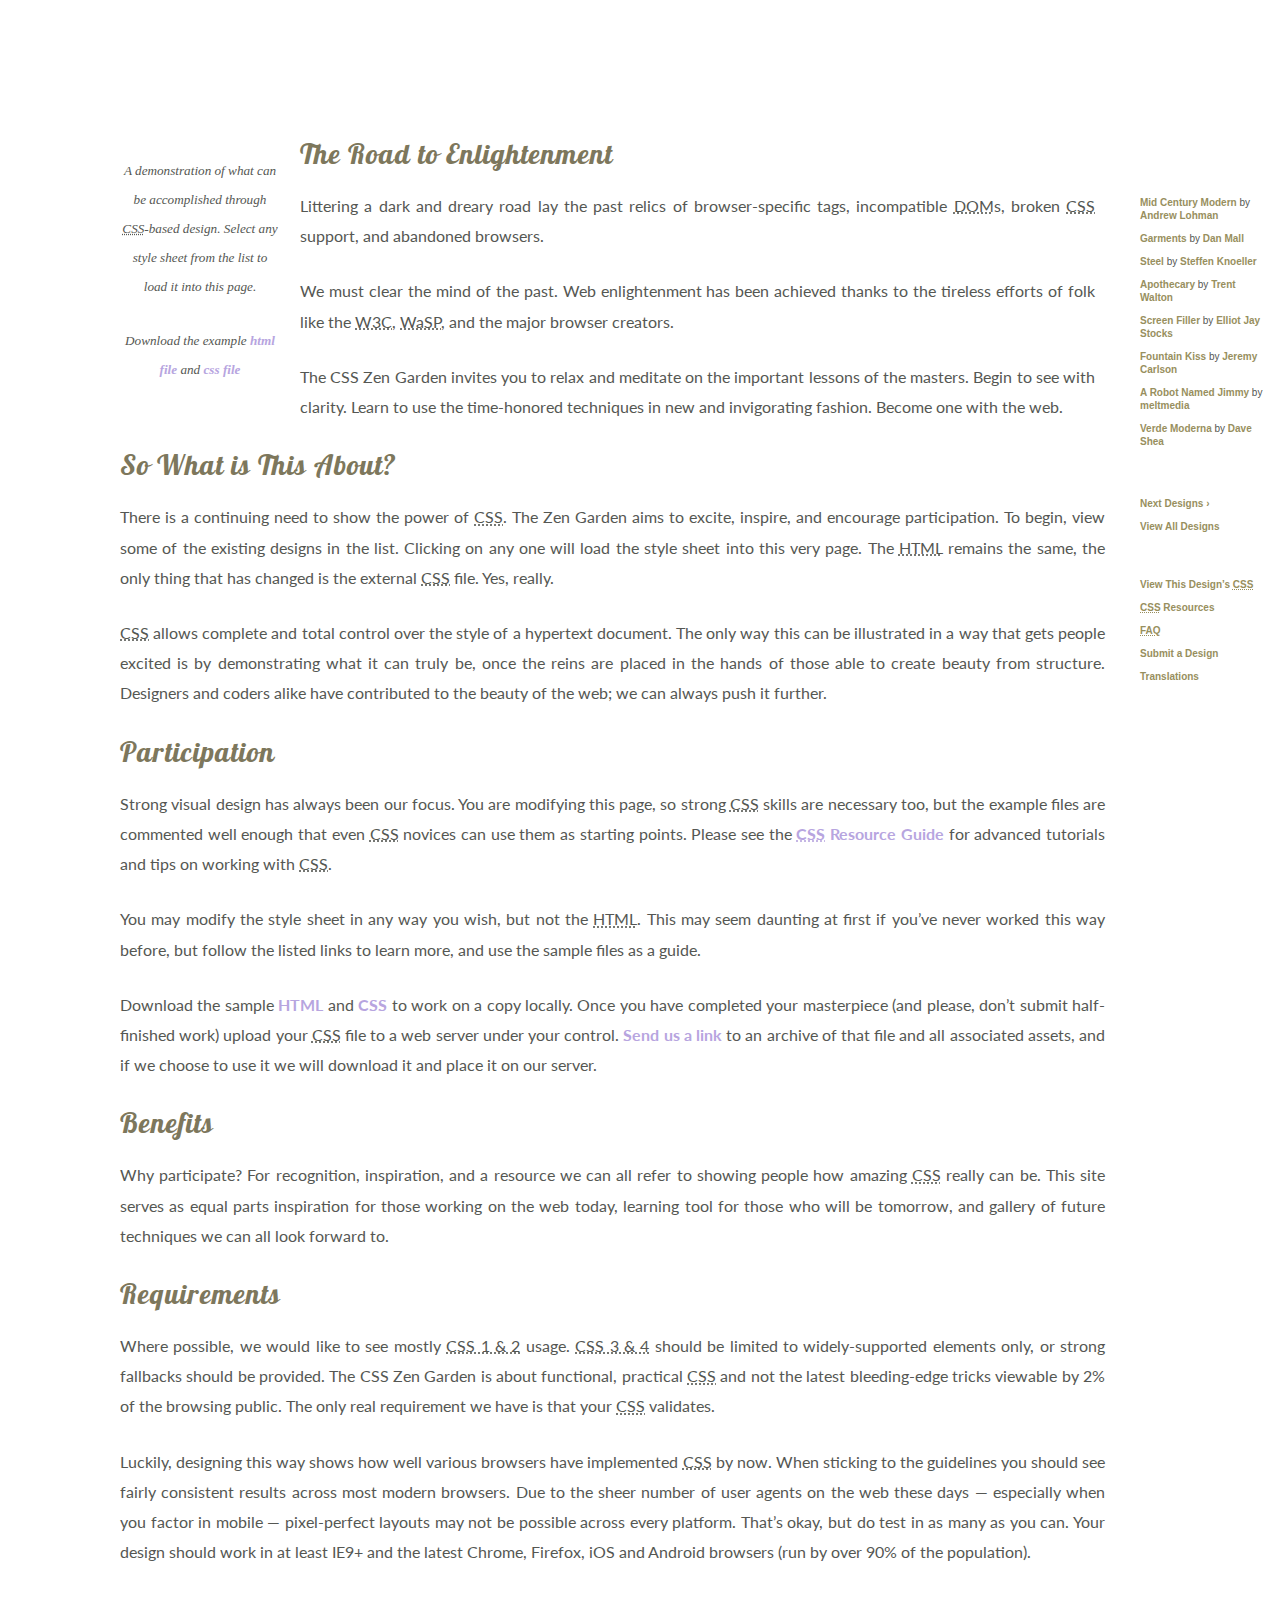
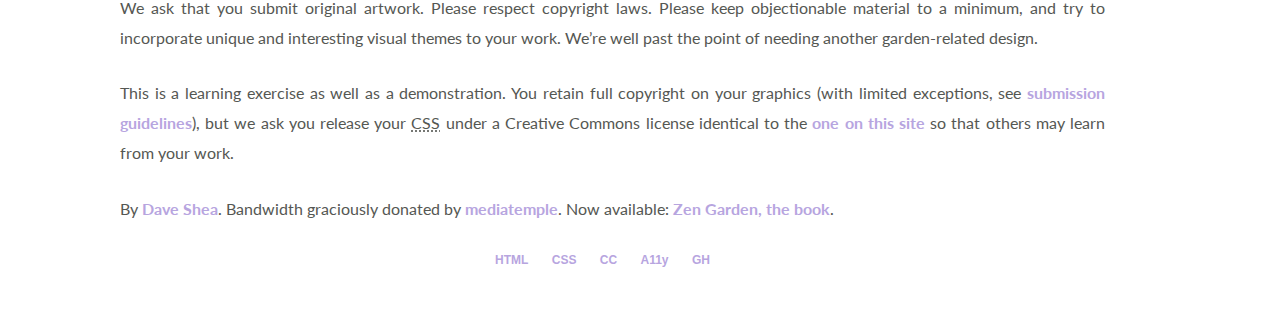
==== 06 zen garden/index.html @ a8cbe53b "uploaded zen garden folder" ====
<!DOCTYPE html>
<html lang="en">
<head>
	<meta charset="utf-8">
	<title>CSS Zen Garden: The Beauty of CSS Design</title>

	<link rel="stylesheet" media="screen" href="style.css?v=8may2013">
	<link rel="alternate" type="application/rss+xml" title="RSS" href="http://www.csszengarden.com/zengarden.xml">

	<meta name="viewport" content="width=device-width, initial-scale=1.0">
	<meta name="author" content="Dave Shea">
	<meta name="description" content="A demonstration of what can be accomplished visually through CSS-based design.">
	<meta name="robots" content="all">
    
    <link href="https://fonts.googleapis.com/css?family=Alfa+Slab+One|Lato|Lobster" rel="stylesheet">


	<!--[if lt IE 9]>
	<script src="script/html5shiv.js"></script>
	<![endif]-->
</head>

<!--



	View source is a feature, not a bug. Thanks for your curiosity and
	interest in participating!

	Here are the submission guidelines for the new and improved csszengarden.com:

	- CSS3? Of course! Prefix for ALL browsers where necessary.
	- go responsive; test your layout at multiple screen sizes.
	- your browser testing baseline: IE9+, recent Chrome/Firefox/Safari, and iOS/Android
	- Graceful degradation is acceptable, and in fact highly encouraged.
	- use classes for styling. Don't use ids.
	- web fonts are cool, just make sure you have a license to share the files. Hosted 
	  services that are applied via the CSS file (ie. Google Fonts) will work fine, but
	  most that require custom HTML won't. TypeKit is supported, see the readme on this
	  page for usage instructions: https://github.com/mezzoblue/csszengarden.com/

	And a few tips on building your CSS file:

	- use :first-child, :last-child and :nth-child to get at non-classed elements
	- use ::before and ::after to create pseudo-elements for extra styling
	- use multiple background images to apply as many as you need to any element
	- use the Kellum Method for image replacement, if still needed. http://goo.gl/GXxdI
	- don't rely on the extra divs at the bottom. Use ::before and ::after instead.

		
-->

<body id="css-zen-garden">
<div class="page-wrapper">

	<section class="intro" id="zen-intro">
		<header role="banner">
			<h1>CSS Zen Garden</h1>
			<h2>The Beauty of <abbr title="Cascading Style Sheets">CSS</abbr> Design</h2>
		</header>

		<div class="summary" id="zen-summary" role="article">
			<p>A demonstration of what can be accomplished through <abbr title="Cascading Style Sheets">CSS</abbr>-based design. Select any style sheet from the list to load it into this page.</p>
			<p>Download the example <a href="/examples/index" title="This page's source HTML code, not to be modified.">html file</a> and <a href="/examples/style.css" title="This page's sample CSS, the file you may modify.">css file</a></p>
		</div>

		<div class="preamble" id="zen-preamble" role="article">
			<h3>The Road to Enlightenment</h3>
			<p>Littering a dark and dreary road lay the past relics of browser-specific tags, incompatible <abbr title="Document Object Model">DOM</abbr>s, broken <abbr title="Cascading Style Sheets">CSS</abbr> support, and abandoned browsers.</p>
			<p>We must clear the mind of the past. Web enlightenment has been achieved thanks to the tireless efforts of folk like the <abbr title="World Wide Web Consortium">W3C</abbr>, <abbr title="Web Standards Project">WaSP</abbr>, and the major browser creators.</p>
			<p>The CSS Zen Garden invites you to relax and meditate on the important lessons of the masters. Begin to see with clarity. Learn to use the time-honored techniques in new and invigorating fashion. Become one with the web.</p>
		</div>
	</section>

	<div class="main supporting" id="zen-supporting" role="main">
		<div class="explanation" id="zen-explanation" role="article">
			<h3>So What is This About?</h3>
			<p>There is a continuing need to show the power of <abbr title="Cascading Style Sheets">CSS</abbr>. The Zen Garden aims to excite, inspire, and encourage participation. To begin, view some of the existing designs in the list. Clicking on any one will load the style sheet into this very page. The <abbr title="HyperText Markup Language">HTML</abbr> remains the same, the only thing that has changed is the external <abbr title="Cascading Style Sheets">CSS</abbr> file. Yes, really.</p>
			<p><abbr title="Cascading Style Sheets">CSS</abbr> allows complete and total control over the style of a hypertext document. The only way this can be illustrated in a way that gets people excited is by demonstrating what it can truly be, once the reins are placed in the hands of those able to create beauty from structure. Designers and coders alike have contributed to the beauty of the web; we can always push it further.</p>
		</div>

		<div class="participation" id="zen-participation" role="article">
			<h3>Participation</h3>
			<p>Strong visual design has always been our focus. You are modifying this page, so strong <abbr title="Cascading Style Sheets">CSS</abbr> skills are necessary too, but the example files are commented well enough that even <abbr title="Cascading Style Sheets">CSS</abbr> novices can use them as starting points. Please see the <a href="http://www.mezzoblue.com/zengarden/resources/" title="A listing of CSS-related resources"><abbr title="Cascading Style Sheets">CSS</abbr> Resource Guide</a> for advanced tutorials and tips on working with <abbr title="Cascading Style Sheets">CSS</abbr>.</p>
			<p>You may modify the style sheet in any way you wish, but not the <abbr title="HyperText Markup Language">HTML</abbr>. This may seem daunting at first if you&#8217;ve never worked this way before, but follow the listed links to learn more, and use the sample files as a guide.</p>
			<p>Download the sample <a href="/examples/index" title="This page's source HTML code, not to be modified.">HTML</a> and <a href="/examples/style.css" title="This page's sample CSS, the file you may modify.">CSS</a> to work on a copy locally. Once you have completed your masterpiece (and please, don&#8217;t submit half-finished work) upload your <abbr title="Cascading Style Sheets">CSS</abbr> file to a web server under your control. <a href="http://www.mezzoblue.com/zengarden/submit/" title="Use the contact form to send us your CSS file">Send us a link</a> to an archive of that file and all associated assets, and if we choose to use it we will download it and place it on our server.</p>
		</div>

		<div class="benefits" id="zen-benefits" role="article">
			<h3>Benefits</h3>
			<p>Why participate? For recognition, inspiration, and a resource we can all refer to showing people how amazing <abbr title="Cascading Style Sheets">CSS</abbr> really can be. This site serves as equal parts inspiration for those working on the web today, learning tool for those who will be tomorrow, and gallery of future techniques we can all look forward to.</p>
		</div>

		<div class="requirements" id="zen-requirements" role="article">
			<h3>Requirements</h3>
			<p>Where possible, we would like to see mostly <abbr title="Cascading Style Sheets, levels 1 and 2">CSS 1 &amp; 2</abbr> usage. <abbr title="Cascading Style Sheets, levels 3 and 4">CSS 3 &amp; 4</abbr> should be limited to widely-supported elements only, or strong fallbacks should be provided. The CSS Zen Garden is about functional, practical <abbr title="Cascading Style Sheets">CSS</abbr> and not the latest bleeding-edge tricks viewable by 2% of the browsing public. The only real requirement we have is that your <abbr title="Cascading Style Sheets">CSS</abbr> validates.</p>
			<p>Luckily, designing this way shows how well various browsers have implemented <abbr title="Cascading Style Sheets">CSS</abbr> by now. When sticking to the guidelines you should see fairly consistent results across most modern browsers. Due to the sheer number of user agents on the web these days &#8212; especially when you factor in mobile &#8212; pixel-perfect layouts may not be possible across every platform. That&#8217;s okay, but do test in as many as you can. Your design should work in at least IE9+ and the latest Chrome, Firefox, iOS and Android browsers (run by over 90% of the population).</p>
			<p>We ask that you submit original artwork. Please respect copyright laws. Please keep objectionable material to a minimum, and try to incorporate unique and interesting visual themes to your work. We&#8217;re well past the point of needing another garden-related design.</p>
			<p>This is a learning exercise as well as a demonstration. You retain full copyright on your graphics (with limited exceptions, see <a href="http://www.mezzoblue.com/zengarden/submit/guidelines/">submission guidelines</a>), but we ask you release your <abbr title="Cascading Style Sheets">CSS</abbr> under a Creative Commons license identical to the <a href="http://creativecommons.org/licenses/by-nc-sa/3.0/" title="View the Zen Garden's license information.">one on this site</a> so that others may learn from your work.</p>
			<p role="contentinfo">By <a href="http://www.mezzoblue.com/">Dave Shea</a>. Bandwidth graciously donated by <a href="http://www.mediatemple.net/">mediatemple</a>. Now available: <a href="http://www.amazon.com/exec/obidos/ASIN/0321303474/mezzoblue-20/">Zen Garden, the book</a>.</p>
		</div>

		<footer>
			<a href="http://validator.w3.org/check/referer" title="Check the validity of this site&#8217;s HTML" class="zen-validate-html">HTML</a>
			<a href="http://jigsaw.w3.org/css-validator/check/referer" title="Check the validity of this site&#8217;s CSS" class="zen-validate-css">CSS</a>
			<a href="http://creativecommons.org/licenses/by-nc-sa/3.0/" title="View the Creative Commons license of this site: Attribution-NonCommercial-ShareAlike." class="zen-license">CC</a>
			<a href="http://mezzoblue.com/zengarden/faq/#aaa" title="Read about the accessibility of this site" class="zen-accessibility">A11y</a>
			<a href="https://github.com/mezzoblue/csszengarden.com" title="Fork this site on Github" class="zen-github">GH</a>
		</footer>

	</div>


	<aside class="sidebar" role="complementary">
		<div class="wrapper">

			<div class="design-selection" id="design-selection">
				<h3 class="select">Select a Design:</h3>
				<nav role="navigation">
					<ul>
					<li>
						<a href="/221/" class="design-name">Mid Century Modern</a> by						<a href="http://andrewlohman.com/" class="designer-name">Andrew Lohman</a>
					</li>					<li>
						<a href="/220/" class="design-name">Garments</a> by						<a href="http://danielmall.com/" class="designer-name">Dan Mall</a>
					</li>					<li>
						<a href="/219/" class="design-name">Steel</a> by						<a href="http://steffen-knoeller.de" class="designer-name">Steffen Knoeller</a>
					</li>					<li>
						<a href="/218/" class="design-name">Apothecary</a> by						<a href="http://trentwalton.com" class="designer-name">Trent Walton</a>
					</li>					<li>
						<a href="/217/" class="design-name">Screen Filler</a> by						<a href="http://elliotjaystocks.com/" class="designer-name">Elliot Jay Stocks</a>
					</li>					<li>
						<a href="/216/" class="design-name">Fountain Kiss</a> by						<a href="http://jeremycarlson.com" class="designer-name">Jeremy Carlson</a>
					</li>					<li>
						<a href="/215/" class="design-name">A Robot Named Jimmy</a> by						<a href="http://meltmedia.com/" class="designer-name">meltmedia</a>
					</li>					<li>
						<a href="/214/" class="design-name">Verde Moderna</a> by						<a href="http://www.mezzoblue.com/" class="designer-name">Dave Shea</a>
					</li>					</ul>
				</nav>
			</div>

			<div class="design-archives" id="design-archives">
				<h3 class="archives">Archives:</h3>
				<nav role="navigation">
					<ul>
						<li class="next">
							<a href="/214/page1">
								Next Designs <span class="indicator">&rsaquo;</span>
							</a>
						</li>
						<li class="viewall">
							<a href="http://www.mezzoblue.com/zengarden/alldesigns/" title="View every submission to the Zen Garden.">
								View All Designs							</a>
						</li>
					</ul>
				</nav>
			</div>

			<div class="zen-resources" id="zen-resources">
				<h3 class="resources">Resources:</h3>
				<ul>
					<li class="view-css">
						<a href="style.css" title="View the source CSS file of the currently-viewed design.">
							View This Design&#8217;s <abbr title="Cascading Style Sheets">CSS</abbr>						</a>
					</li>
					<li class="css-resources">
						<a href="http://www.mezzoblue.com/zengarden/resources/" title="Links to great sites with information on using CSS.">
							<abbr title="Cascading Style Sheets">CSS</abbr> Resources						</a>
					</li>
					<li class="zen-faq">
						<a href="http://www.mezzoblue.com/zengarden/faq/" title="A list of Frequently Asked Questions about the Zen Garden.">
							<abbr title="Frequently Asked Questions">FAQ</abbr>						</a>
					</li>
					<li class="zen-submit">
						<a href="http://www.mezzoblue.com/zengarden/submit/" title="Send in your own CSS file.">
							Submit a Design						</a>
					</li>
					<li class="zen-translations">
						<a href="http://www.mezzoblue.com/zengarden/translations/" title="View translated versions of this page.">
							Translations						</a>
					</li>
				</ul>
			</div>
		</div>
	</aside>


</div>

<!--

	These superfluous divs/spans were originally provided as catch-alls to add extra imagery.
	These days we have full ::before and ::after support, favour using those instead.
	These only remain for historical design compatibility. They might go away one day.
		
-->
<div class="extra1" role="presentation"></div><div class="extra2" role="presentation"></div><div class="extra3" role="presentation"></div>
<div class="extra4" role="presentation"></div><div class="extra5" role="presentation"></div><div class="extra6" role="presentation"></div>

</body>
</html>
---- 06 zen garden/style.css ----
/* css Zen Garden default style v1.02 */
/* css released under Creative Commons License - http://creativecommons.org/licenses/by-nc-sa/1.0/  */

/* This file based on 'Tranquille' by Dave Shea */
/* You may use this file as a foundation for any new work, but you may find it easier to start from scratch. */
/* Not all elements are defined in this file, so you'll most likely want to refer to the xhtml as well. */

/* Your images should be linked as if the CSS file sits in the same folder as the images. ie. no paths. */


/* basic elements */
html {
	margin: 0;
	padding: 0;
	}

body { 
	font: 75% georgia, sans-serif;
	line-height: 1.88889;
	color: #555753; 
	background: #fff url(http://csszengarden.com/001/blossoms.jpg) no-repeat bottom right; 
	margin: 0; 
	padding: 0;
	}
p { 
	margin-top: 0; 
	text-align: justify;
	}

p {
	 margin: 0px 0px 25px 0px;
	 text-transform: inherit;
	 font-size: 16px;
	 font-family: Lato;
	 font-weight: 400;
	 font-style: normal;
}

h1 {
	 font-size: 52px;
	 line-height: 60px;
	 margin: 0px 0px 15px 0px;
	 font-family: "Alfa Slab One";
	 font-weight: 400;
	 font-style: normal;
}

h2 {
	 font-size: 36px;
	 line-height: 46px;
	 margin: 0px 0px 25px 0px;
	 font-family: Lobster;
	 font-weight: 400;
	 font-style: normal;
}

h3 { 
	font: italic normal 1.4em georgia, sans-serif;
	letter-spacing: 1px; 
	margin-bottom: 0; 
	color: #7D775C;
	}

h3 {
	 font-size: 28px;
	 line-height: 36px;
	 margin: 0px 0px 19px 0px;
	 font-family: Lobster;
	 font-weight: 400;
	 font-style: normal;
}

h4 {
	 margin-bottom: 25px;
	 font-family: Lobster;
	 font-weight: 400;
    font-style: normal;}

blockquote.pull-quote {
	 margin: 0em 1em 1em 0em;
	 border-left: 3px solid #ccc;
	 padding: 0em 0em 0em 0.7em;
}

div.content {
	 margin: 0 auto;
	 text-align: left;
	 width: 40%;
	 padding: 50px 0px 0px 0px;
}

h5 {
	 margin: 0px 0px 25px 0px;
	 font-family: Lobster;
	 font-weight: 400;
	 font-style: normal;
}

p.quote {
	 font-size: 23px;
	 line-height: 28px;
	 color: #666666;
	 margin: 0px;
	 font-family: "Lato";
	 font-weight: 300;
	 font-style: normal;
}

blockquote {
	 font-size: 26px;
	 line-height: 37px;
	 margin-bottom: 25px;
}

a:link { 
	font-weight: bold; 
	text-decoration: none; 
	color: #B7A5DF;
	}
a:visited { 
	font-weight: bold; 
	text-decoration: none; 
	color: #D4CDDC;
	}
a:hover, a:focus, a:active { 
	text-decoration: underline; 
	color: #9685BA;
	}
abbr {
	border-bottom: none;
	}


/* specific divs */
.page-wrapper { 
	background: url(http://csszengarden.com/001/zen-bg.jpg) no-repeat top left; 
	padding: 0 175px 0 110px;  
	margin: 0; 
	position: relative;
	}

.intro { 
	min-width: 470px;
	width: 100%;
	}

header h1 { 
	background: transparent url(http://csszengarden.com/001/h1.gif) no-repeat top left;
	margin-top: 10px;
	display: block;
	width: 219px;
	height: 87px;
	float: left;

	text-indent: 100%;
	white-space: nowrap;
	overflow: hidden;
	}
header h2 { 
	background: transparent url(http://csszengarden.com/001/h2.gif) no-repeat top left; 
	margin-top: 58px; 
	margin-bottom: 40px; 
	width: 200px; 
	height: 18px; 
	float: right;

	text-indent: 100%;
	white-space: nowrap;
	overflow: hidden;
	}
header {
	padding-top: 20px;
	height: 87px;
}

.summary {
	clear: both; 
	margin: 20px 20px 20px 10px; 
	width: 160px; 
	float: left;
	}
.summary p {
	font: italic 1.1em/2.2 georgia; 
	text-align: center;
	}

.preamble {
	clear: right; 
	padding: 0px 10px 0 10px;
	}
.supporting {	
	padding-left: 10px; 
	margin-bottom: 40px;
	}

footer { 
	text-align: center; 
	}
footer a:link, footer a:visited { 
	margin-right: 20px; 
	}

.sidebar {
	margin-left: 600px; 
	position: absolute; 
	top: 0; 
	right: 0;
	}
.sidebar .wrapper { 
	font: 10px verdana, sans-serif; 
	background: transparent url(http://csszengarden.com/001/paper-bg.jpg) top left repeat-y; 
	padding: 10px; 
	margin-top: 150px; 
	width: 130px; 
	}
.sidebar h3.select { 
	background: transparent url(http://csszengarden.com/001/h3.gif) no-repeat top left; 
	margin: 10px 0 5px 0; 
	width: 97px; 
	height: 16px; 

	text-indent: 100%;
	white-space: nowrap;
	overflow: hidden;
	}
.sidebar h3.archives { 
	background: transparent url(http://csszengarden.com/001/h5.gif) no-repeat top left; 
	margin: 25px 0 5px 0; 
	width:57px; 
	height: 14px; 

	text-indent: 100%;
	white-space: nowrap;
	overflow: hidden;
	}
.sidebar h3.resources { 
	background: transparent url(http://csszengarden.com/001/h6.gif) no-repeat top left; 
	margin: 25px 0 5px 0; 
	width:63px; 
	height: 10px; 

	text-indent: 100%;
	white-space: nowrap;
	overflow: hidden;
	}


.sidebar ul {
	margin: 0;
	padding: 0;
	}
.sidebar li {
	line-height: 1.3em; 
	background: transparent url(http://csszengarden.com/001/cr1.gif) no-repeat top center; 
	display: block; 
	padding-top: 5px; 
	margin-bottom: 5px;
	list-style-type: none;
	}
.sidebar li a:link {
	color: #988F5E;
	}
.sidebar li a:visited {
	color: #B3AE94;
	}


.extra1 {
	background: transparent url(http://csszengarden.com/001/cr2.gif) top left no-repeat; 
	position: absolute; 
	top: 40px; 
	right: 0; 
	width: 148px; 
	height: 110px;
	}
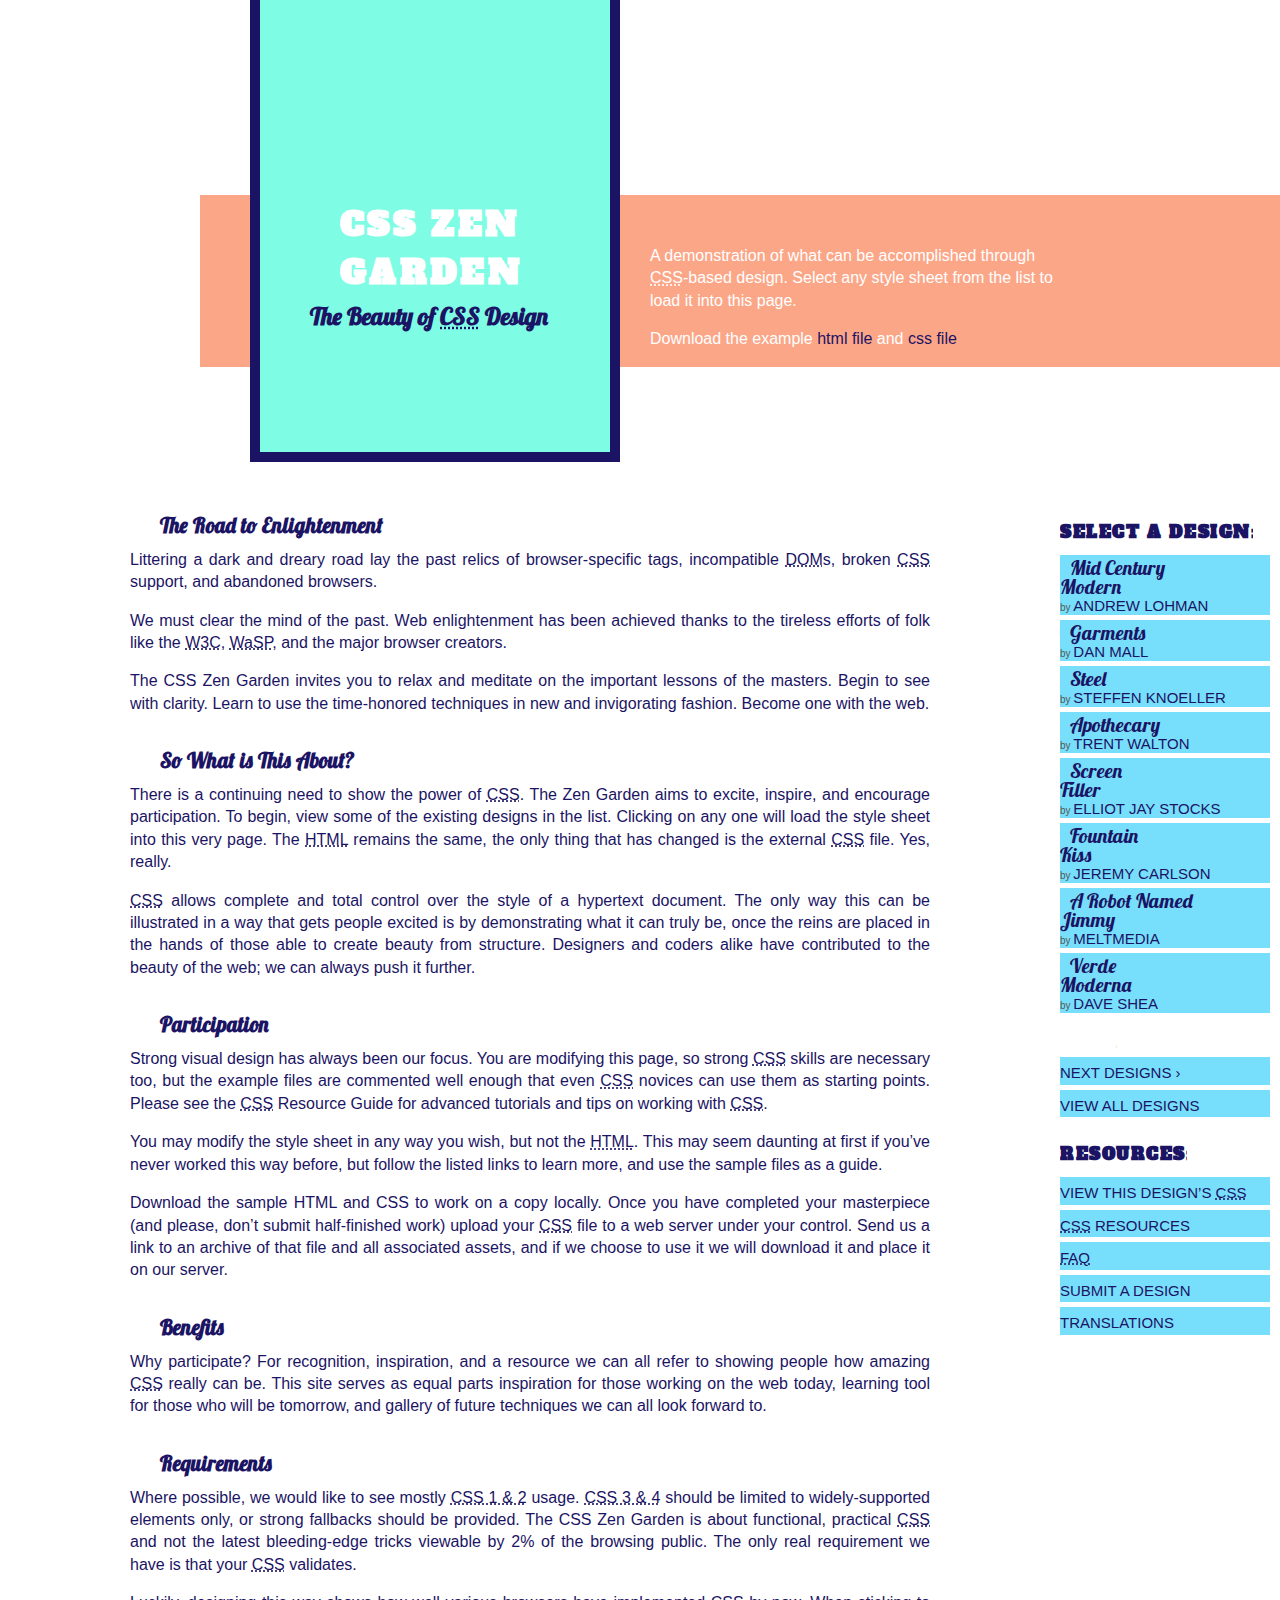
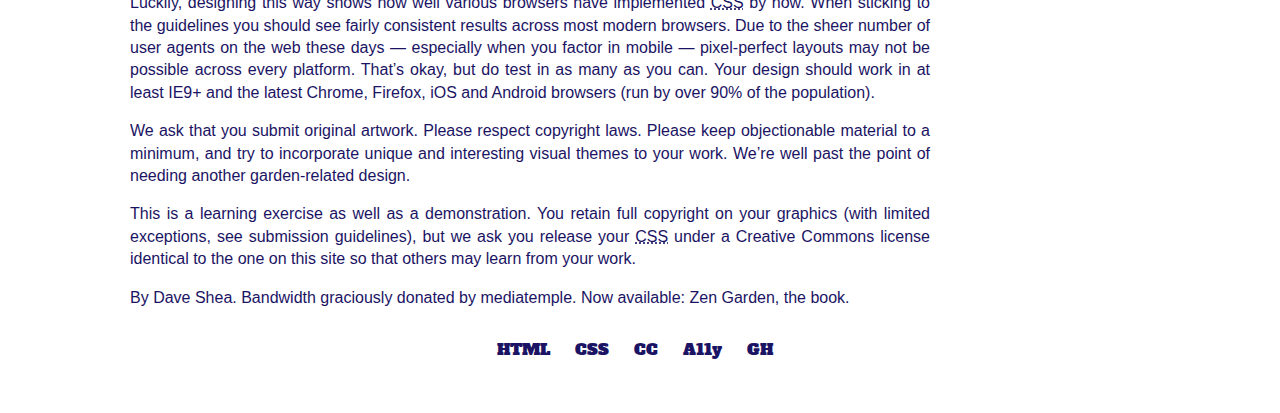
==== commit 69a71756: "uploaded newest css zen garden" ====
--- a/06 zen garden/index.html
+++ b/06 zen garden/index.html
@@ -6,13 +6,12 @@
 
 	<link rel="stylesheet" media="screen" href="style.css?v=8may2013">
 	<link rel="alternate" type="application/rss+xml" title="RSS" href="http://www.csszengarden.com/zengarden.xml">
+    <link href="https://fonts.googleapis.com/css?family=Alfa+Slab+One|Lato:100,300,400,700,900|Lobster" rel="stylesheet">
 
 	<meta name="viewport" content="width=device-width, initial-scale=1.0">
 	<meta name="author" content="Dave Shea">
 	<meta name="description" content="A demonstration of what can be accomplished visually through CSS-based design.">
 	<meta name="robots" content="all">
-    
-    <link href="https://fonts.googleapis.com/css?family=Alfa+Slab+One|Lato|Lobster" rel="stylesheet">
 
 
 	<!--[if lt IE 9]>
--- a/06 zen garden/style.css
+++ b/06 zen garden/style.css
@@ -13,109 +13,72 @@
 	margin: 0;
 	padding: 0;
 	}
-
 body { 
-	font: 75% georgia, sans-serif;
-	line-height: 1.88889;
+	font-family: 'Lato:300', sans-serif;
+	line-height: 3em;
 	color: #555753; 
-	background: #fff url(http://csszengarden.com/001/blossoms.jpg) no-repeat bottom right; 
+	/*background: #fff url(http://csszengarden.com/001/blossoms.jpg) no-repeat bottom right;*/ 
 	margin: 0; 
 	padding: 0;
 	}
 p { 
 	margin-top: 0; 
+    color: #1B1464;
 	text-align: justify;
-	}
-
-p {
-	 margin: 0px 0px 25px 0px;
-	 text-transform: inherit;
-	 font-size: 16px;
-	 font-family: Lato;
-	 font-weight: 400;
-	 font-style: normal;
-}
+    margin-left: 120px;
+    width: 800px;
+    line-height: 1.4em;
+	}
 
 h1 {
-	 font-size: 52px;
-	 line-height: 60px;
-	 margin: 0px 0px 15px 0px;
-	 font-family: "Alfa Slab One";
-	 font-weight: 400;
-	 font-style: normal;
-}
+    font-family: 'Alfa Slab One', cursive;
+    font-size: 25pt;
+    text-transform: uppercase;
+    background-color: #7EFCE4;
+    color:white;
+    border-left: 10px solid #1B1464;
+    border-right: 10px solid #1B1464;
+    height: 100px;
+    width: 270px;
+    padding-left: 80px;
+    padding-top: 200px;
+    letter-spacing: .1em;
+    margin-left: 250px;
+    margin-top: -100px;
+    position: relative;
+    z-index: 2;
+}
+
 
 h2 {
-	 font-size: 36px;
-	 line-height: 46px;
-	 margin: 0px 0px 25px 0px;
-	 font-family: Lobster;
-	 font-weight: 400;
-	 font-style: normal;
+    font-family: 'Lobster', cursive;
+    color: #1B1464;
+    font-size: 150%;
+    background-color: #7EFCE4;
+    border-left: 10px solid #1B1464;
+    border-right: 10px solid #1B1464;
+    border-bottom: 10px solid #1B1464;
+    width: 300px;
+    height: 100px;
+    padding-left: 50px;
+    padding-bottom: 60px;
+    margin-left: 250px;
+    margin-top: -30px;
+    position: relative;
+    z-index: 2
 }
 
 h3 { 
-	font: italic normal 1.4em georgia, sans-serif;
-	letter-spacing: 1px; 
-	margin-bottom: 0; 
-	color: #7D775C;
-	}
-
-h3 {
-	 font-size: 28px;
-	 line-height: 36px;
-	 margin: 0px 0px 19px 0px;
-	 font-family: Lobster;
-	 font-weight: 400;
-	 font-style: normal;
-}
-
-h4 {
-	 margin-bottom: 25px;
-	 font-family: Lobster;
-	 font-weight: 400;
-    font-style: normal;}
-
-blockquote.pull-quote {
-	 margin: 0em 1em 1em 0em;
-	 border-left: 3px solid #ccc;
-	 padding: 0em 0em 0em 0.7em;
-}
-
-div.content {
-	 margin: 0 auto;
-	 text-align: left;
-	 width: 40%;
-	 padding: 50px 0px 0px 0px;
-}
-
-h5 {
-	 margin: 0px 0px 25px 0px;
-	 font-family: Lobster;
-	 font-weight: 400;
-	 font-style: normal;
-}
-
-p.quote {
-	 font-size: 23px;
-	 line-height: 28px;
-	 color: #666666;
-	 margin: 0px;
-	 font-family: "Lato";
-	 font-weight: 300;
-	 font-style: normal;
-}
-
-blockquote {
-	 font-size: 26px;
-	 line-height: 37px;
-	 margin-bottom: 25px;
-}
+	font-family: 'Lobster', cursive;
+    font-size: 130%;
+    margin-left: 150px;
+    margin-bottom: 0; 
+	color: #1B1464;
+	}
 
 a:link { 
-	font-weight: bold; 
 	text-decoration: none; 
-	color: #B7A5DF;
+	color: #1B1464;
 	}
 a:visited { 
 	font-weight: bold; 
@@ -132,61 +95,44 @@
 
 
 /* specific divs */
-.page-wrapper { 
+/*.page-wrapper { 
 	background: url(http://csszengarden.com/001/zen-bg.jpg) no-repeat top left; 
 	padding: 0 175px 0 110px;  
 	margin: 0; 
 	position: relative;
-	}
+	}*/
 
 .intro { 
 	min-width: 470px;
 	width: 100%;
 	}
 
-header h1 { 
-	background: transparent url(http://csszengarden.com/001/h1.gif) no-repeat top left;
-	margin-top: 10px;
-	display: block;
-	width: 219px;
-	height: 87px;
-	float: left;
-
-	text-indent: 100%;
-	white-space: nowrap;
-	overflow: hidden;
-	}
-header h2 { 
-	background: transparent url(http://csszengarden.com/001/h2.gif) no-repeat top left; 
-	margin-top: 58px; 
-	margin-bottom: 40px; 
-	width: 200px; 
-	height: 18px; 
-	float: right;
-
-	text-indent: 100%;
-	white-space: nowrap;
-	overflow: hidden;
-	}
 header {
-	padding-top: 20px;
-	height: 87px;
+	padding-top:100px;
+	height: 70px;
 }
 
 .summary {
 	clear: both; 
-	margin: 20px 20px 20px 10px; 
-	width: 160px; 
-	float: left;
+	margin: 25px 20px 20px 20px;
+    background-color: #FCA688;
+    padding-top: 50px;
+    padding-left: 330px;
+	width: 1000px;
+    position: absolute;
+    left: 180px;
+    z-index: 1;
 	}
 .summary p {
-	font: italic 1.1em/2.2 georgia; 
-	text-align: center;
+	font:'Lato:300', sans-serif;
+	text-align: left;
+    color: white;
+    width: 410px;
 	}
 
 .preamble {
 	clear: right; 
-	padding: 0px 10px 0 10px;
+	padding: 310px 10px 0 10px;
 	}
 .supporting {	
 	padding-left: 10px; 
@@ -194,7 +140,9 @@
 	}
 
 footer { 
-	text-align: center; 
+	text-align: center;
+    font-family: 'Alfa Slab One', cursive;
+    color: #1B1464;
 	}
 footer a:link, footer a:visited { 
 	margin-right: 20px; 
@@ -208,38 +156,57 @@
 	}
 .sidebar .wrapper { 
 	font: 10px verdana, sans-serif; 
-	background: transparent url(http://csszengarden.com/001/paper-bg.jpg) top left repeat-y; 
+	/*background: transparent url(http://csszengarden.com/001/paper-bg.jpg) top left repeat-y;*/ 
 	padding: 10px; 
-	margin-top: 150px; 
-	width: 130px; 
-	}
+	margin-top: 500px; 
+	width: 210px; 
+	}
+
 .sidebar h3.select { 
-	background: transparent url(http://csszengarden.com/001/h3.gif) no-repeat top left; 
-	margin: 10px 0 5px 0; 
-	width: 97px; 
-	height: 16px; 
-
-	text-indent: 100%;
+	font-family: 'Alfa Slab One', cursive;
+    font-size: 170%;
+	margin: 10px -100px 5px 0; 
+	width: 193px; 
+	height: 30px;
+    text-transform: uppercase;
+    letter-spacing: .09em;
+   /* text-indent: 100%;*/
 	white-space: nowrap;
 	overflow: hidden;
 	}
+
+.design-name {
+    font-family:'Lobster', cursive;
+    font-size: 200%;
+    margin: 0px 200px 0px 10px;
+}
+
+.designer-name {
+    font-family:'Lato:100', sans-serif;
+    text-transform: uppercase;
+    font-size: 150%;
+    
+}
+
 .sidebar h3.archives { 
-	background: transparent url(http://csszengarden.com/001/h5.gif) no-repeat top left; 
+	/*background: transparent url(http://csszengarden.com/001/h5.gif) no-repeat top left;*/ 
 	margin: 25px 0 5px 0; 
 	width:57px; 
 	height: 14px; 
-
-	text-indent: 100%;
+    text-indent: 100%;
 	white-space: nowrap;
 	overflow: hidden;
 	}
+
 .sidebar h3.resources { 
-	background: transparent url(http://csszengarden.com/001/h6.gif) no-repeat top left; 
+	font-family: 'Alfa Slab One', cursive;
+    text-transform: uppercase;
+    font-size: 170%;
+    letter-spacing: .09em;
 	margin: 25px 0 5px 0; 
-	width:63px; 
-	height: 10px; 
-
-	text-indent: 100%;
+	width:127px; 
+	height: 30px; 
+    /*text-indent: 100%;*/
 	white-space: nowrap;
 	overflow: hidden;
 	}
@@ -250,27 +217,66 @@
 	padding: 0;
 	}
 .sidebar li {
-	line-height: 1.3em; 
-	background: transparent url(http://csszengarden.com/001/cr1.gif) no-repeat top center; 
-	display: block; 
+	line-height: 1.5em; 
+	/*background: transparent url(http://csszengarden.com/001/cr1.gif) no-repeat top center;*/ 
+	display: block;
+    background-color: #77DFFC;
 	padding-top: 5px; 
 	margin-bottom: 5px;
 	list-style-type: none;
 	}
 .sidebar li a:link {
-	color: #988F5E;
+	color: #1B1464;
 	}
 .sidebar li a:visited {
 	color: #B3AE94;
 	}
 
-
-.extra1 {
-	background: transparent url(http://csszengarden.com/001/cr2.gif) top left no-repeat; 
+.next {
+    text-transform: uppercase;
+    font-size: 150%;
+}
+
+.viewall {
+    text-transform: uppercase;
+    font-size: 150%;
+}
+
+.view-css {
+    text-transform: uppercase;
+    font-family: 'Lato:100', sans-serif; 
+    font-size: 150%;
+}
+
+.css-resources {
+    text-transform: uppercase;
+    font-family: 'Lato:300', sans-serif;
+    font-size: 150%;
+}
+
+.zen-faq {
+    text-transform: uppercase;
+    font-family: 'Lato:400', sans-serif;
+    font-size: 150%;
+}
+
+.zen-submit {
+    text-transform: uppercase;
+    font-family: 'Lato:700', sans-serif;
+    font-size: 150%;
+}
+
+.zen-translations {
+    text-transform: uppercase;
+    font-family: 'Lato:900', sans-serif;
+    font-size: 150%;
+}
+
+/*.extra1 {
+	background: transparent /*url(http://csszengarden.com/001/cr2.gif) top left no-repeat;
 	position: absolute; 
 	top: 40px; 
 	right: 0; 
 	width: 148px; 
 	height: 110px;
-	}
-
+	}*/